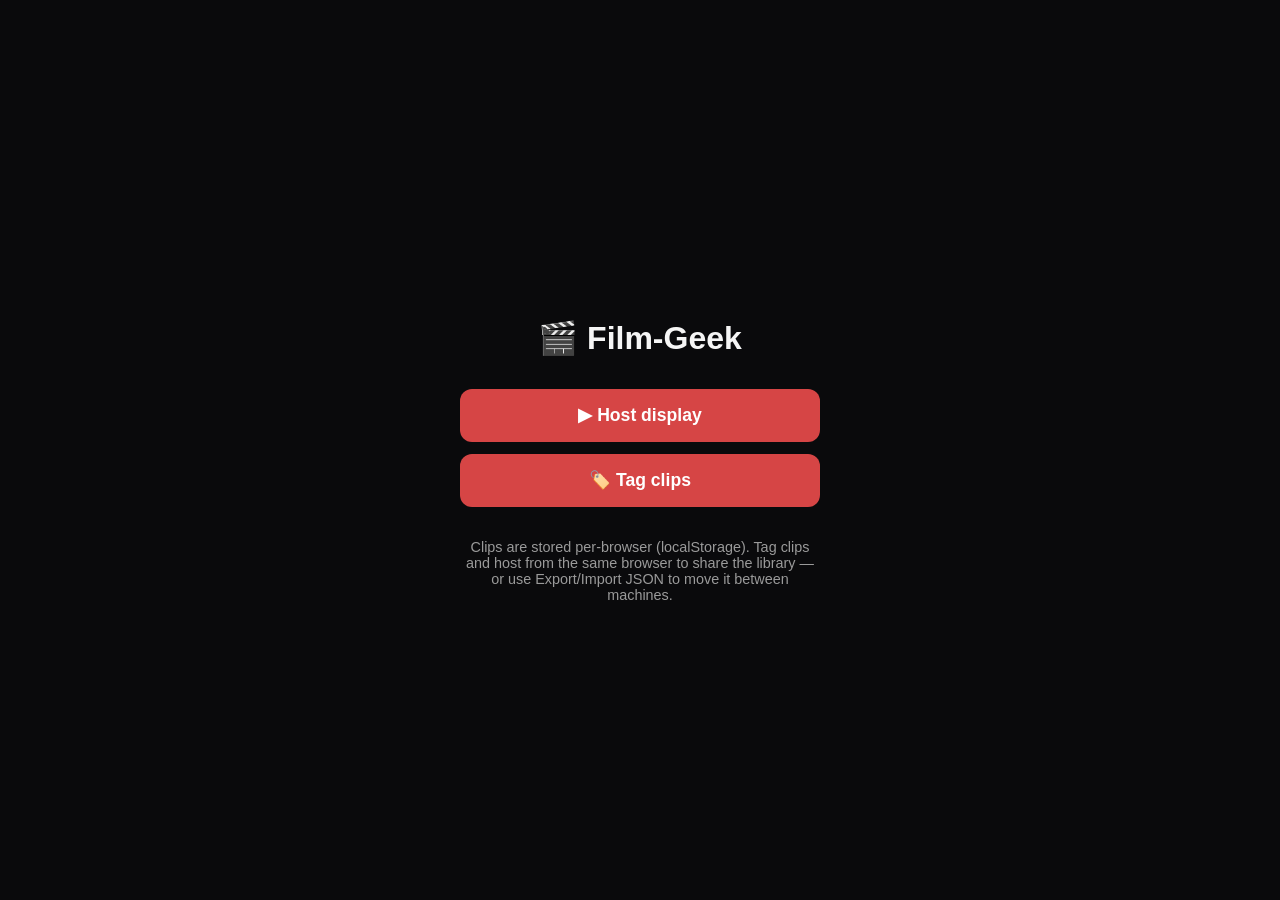
==== index.html @ 6bb82f35 "Add landing page linking to host display and tagging tool" ====
<!DOCTYPE html>
<html lang="en">
<head>
<meta charset="UTF-8" />
<meta name="viewport" content="width=device-width, initial-scale=1" />
<title>Film-Geek</title>
<style>
  body {
    margin: 0;
    min-height: 100vh;
    display: flex;
    align-items: center;
    justify-content: center;
    background: #0a0a0c;
    color: #f5f5f5;
    font-family: -apple-system, BlinkMacSystemFont, "Segoe UI", Roboto, sans-serif;
  }
  .card { text-align: center; }
  h1 { font-size: 2rem; margin-bottom: 2rem; }
  a.link {
    display: block;
    margin: 0.75rem auto;
    max-width: 320px;
    padding: 1rem 1.5rem;
    border-radius: 12px;
    background: #d64545;
    color: #fff;
    text-decoration: none;
    font-size: 1.1rem;
    font-weight: 600;
  }
  a.link:hover { filter: brightness(1.1); }
  p.hint { color: #9a9a9a; font-size: 0.9rem; max-width: 360px; margin: 2rem auto 0; }
</style>
</head>
<body>
  <div class="card">
    <h1>🎬 Film-Geek</h1>
    <a class="link" href="host/">▶ Host display</a>
    <a class="link" href="admin-tagging/">🏷️ Tag clips</a>
    <p class="hint">Clips are stored per-browser (localStorage). Tag clips and host from the same browser to share the library — or use Export/Import JSON to move it between machines.</p>
  </div>
</body>
</html>
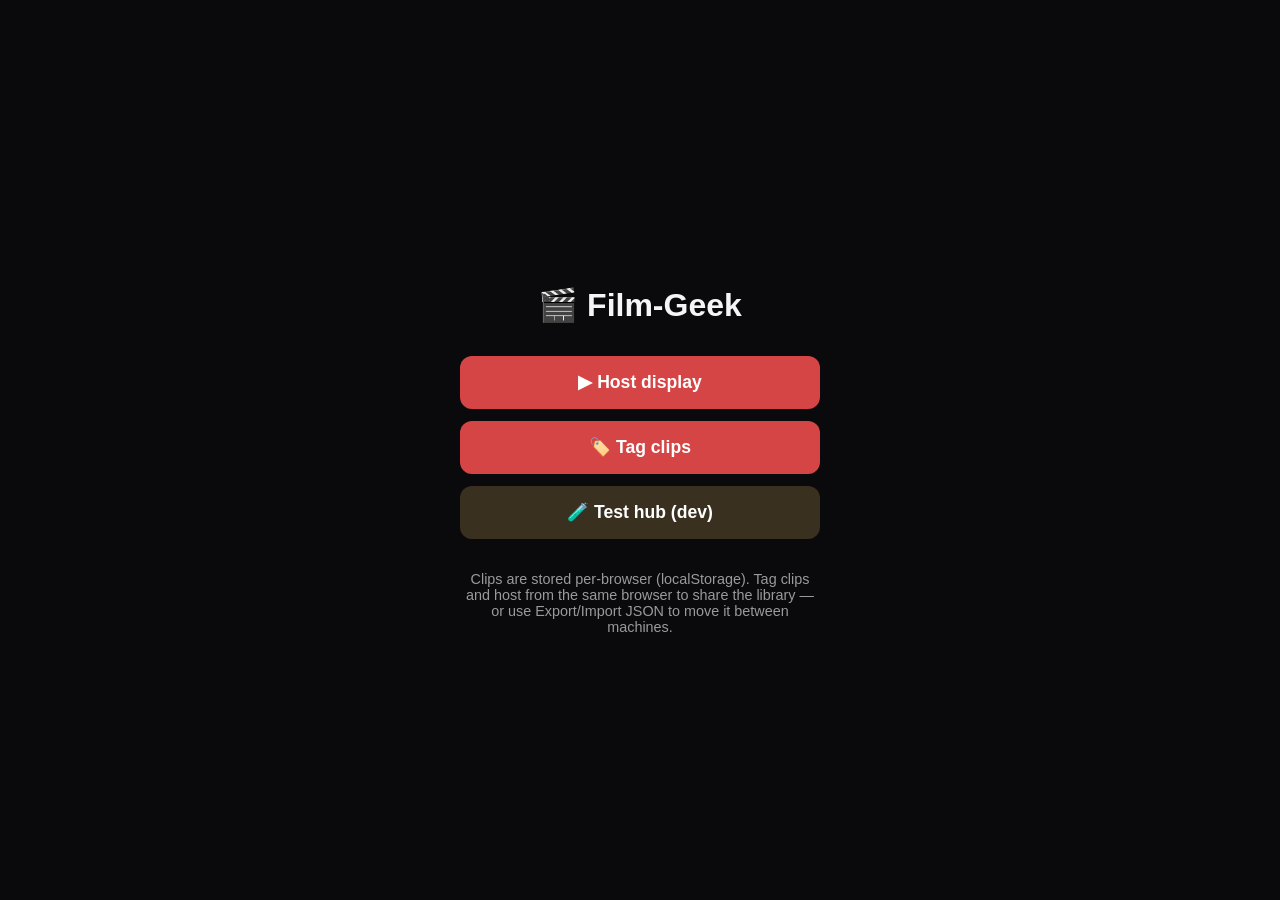
==== commit 762615b2: "Add /test-hub for fast multi-window playtesting Seeds a fixed room code (TEST) plus two fake teams f" ====
--- a/index.html
+++ b/index.html
@@ -4,6 +4,7 @@
 <meta charset="UTF-8" />
 <meta name="viewport" content="width=device-width, initial-scale=1" />
 <title>Film-Geek</title>
+<link rel="icon" href="data:image/svg+xml,<svg xmlns=%22http://www.w3.org/2000/svg%22 viewBox=%220 0 100 100%22><rect x=%224%22 y=%224%22 width=%2292%22 height=%2292%22 rx=%2218%22 fill=%22%230a0a0c%22 stroke=%22%23d64545%22 stroke-width=%226%22/><text x=%2250%22 y=%2263%22 font-size=%2252%22 text-anchor=%22middle%22>🎬</text></svg>" />
 <style>
   body {
     margin: 0;
@@ -38,6 +39,7 @@
     <h1>🎬 Film-Geek</h1>
     <a class="link" href="host/">▶ Host display</a>
     <a class="link" href="admin-tagging/">🏷️ Tag clips</a>
+    <a class="link" href="test-hub/" style="background:#3a3020;">🧪 Test hub (dev)</a>
     <p class="hint">Clips are stored per-browser (localStorage). Tag clips and host from the same browser to share the library — or use Export/Import JSON to move it between machines.</p>
   </div>
 </body>
